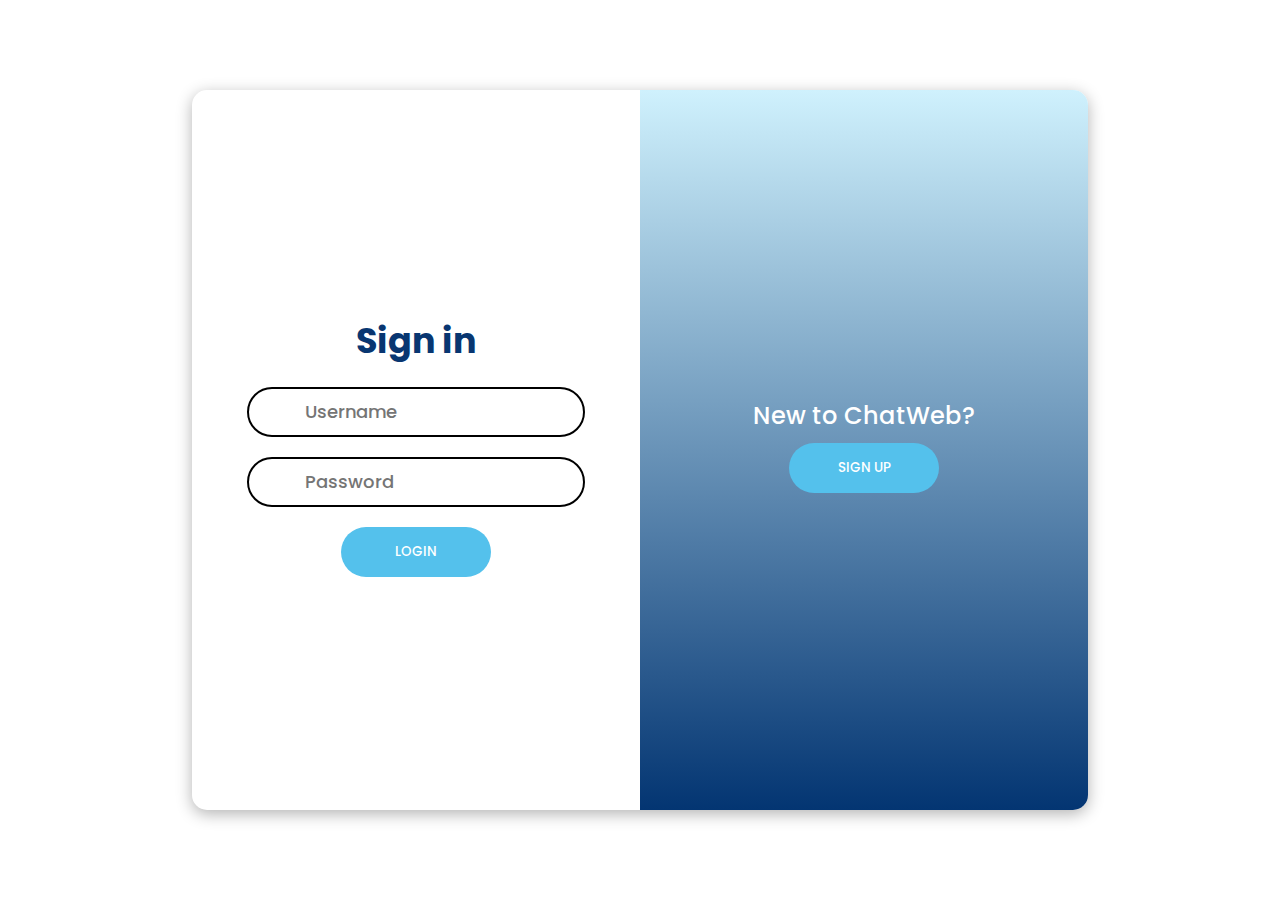
==== src/login.html @ a0933726 "firstUpdate" ====
<!DOCTYPE html>
<html lang="en">
<head>
    <meta charset="UTF-8">
    <meta http-equiv="X-UA-Compatible" content="IE=edge">
    <meta name="viewport" content="width=device-width, initial-scale=1.0">
    <link rel="stylesheet" href="https://pro.fontawesome.com/releases/v5.10.0/css/all.css" integrity="sha384-AYmEC3Yw5cVb3ZcuHtOA93w35dYTsvhLPVnYs9eStHfGJvOvKxVfELGroGkvsg+p" crossorigin="anonymous" />
    <link rel="stylesheet" href="login.css">
    <title>signin-signup</title>
</head>
<body>
    <div class="container">
        <div class="signin-signup">
            <form action="" class="sign-in-form">
                <h2 class="title">Sign in</h2>
                <div class="input-field">
                    <i class="fas fa-user"></i>
                    <input type="text" placeholder="Username">
                </div>
                <div class="input-field">
                    <i class="fas fa-lock"></i>
                    <input type="password" placeholder="Password">
                </div>
                <input type="submit" value="Login" class="btn">
                <p class="account-text">Don't have an account? <a href="#" id="sign-up-btn2">Sign up</a></p>
            </form>
            <form action="" class="sign-up-form">
                <h2 class="title">Sign up</h2>
                <div class="input-field">
                    <i class="fas fa-user"></i>
                    <input type="text" placeholder="Username">
                </div>
                <div class="input-field">
                    <i class="fas fa-envelope"></i>
                    <input type="text" placeholder="Email">
                </div>
                <div class="input-field">
                    <i class="fas fa-lock"></i>
                    <input type="password" placeholder="Password">
                </div>
                <input type="submit" value="Sign up" class="btn">
                <p class="account-text">Already have an account? <a href="#" id="sign-in-btn2">Sign in</a></p>
            </form>
        </div>
        <div class="panels-container">
            <div class="panel left-panel">
                <div class="content">
                    <h3>User of ChatWeb?</h3>
                    <button class="btn" id="sign-in-btn">Sign in</button>
                </div>
            </div>
            <div class="panel right-panel">
                <div class="content">
                    <h3>New to ChatWeb?</h3>
                    <button class="btn" id="sign-up-btn">Sign up</button>
                </div>
            </div>
        </div>
    </div>
    <script src="login.js"></script>
</body>
</html>
---- src/login.css ----
@import url('https://fonts.googleapis.com/css2?family=Poppins:wght@400;500&family=Roboto:wght@400;500&display=swap');

* {
    margin: 0;
    padding: 0;
    box-sizing: border-box;
    font-family: 'Poppins', sans-serif;
}
body {
    display: flex;
    align-items: center;
    justify-content: center;
    min-height: 100vh;
    background: #fff;
}
.container {
    position: relative;
    width: 70vw;
    height: 80vh;
    background: #fff;
    border-radius: 15px;
    box-shadow: 0 4px 16px 0 rgba(0, 0, 0, 0.3);
    overflow: hidden;
}
.container::before {
    content: "";
    position: absolute;
    top: 0;
    left: -50%;
    width: 100%;
    height: 100%;
    background: rgb(3,53,114);
    background: linear-gradient(0deg, rgba(3,53,114,1) 0%, rgba(207,241,253,1) 100%);
    z-index: 6;
    transform: translateX(100%);
    transition: 1s ease-in-out;
}
.signin-signup {
    position: absolute;
    top: 0;
    left: 0;
    width: 100%;
    height: 100%;
    display: flex;
    align-items: center;
    justify-content: space-around;
    z-index: 5;
}
form {
    display: flex;
    align-items: center;
    justify-content: center;
    flex-direction: column;
    width: 40%;
    min-width: 238px;
    padding: 0 10px;
}
form.sign-in-form {
    opacity: 1;
    transition: 0.5s ease-in-out;
    transition-delay: 1s;
}
form.sign-up-form {
    opacity: 0;
    transition: 0.5s ease-in-out;
    transition-delay: 1s;
}
.title {
    font-size: 35px;
    color: #083671;
    margin-bottom: 10px;
}
.input-field {
    width: 100%;
    height: 50px;
    background: #ffffff;
    margin: 10px 0;
    border: 2px solid #000000;
    border-radius: 50px;
    display: flex;
    align-items: center;
}
.input-field i {
    flex: 1;
    text-align: center;
    color: #000000;
    font-size: 18px;
}
.input-field input {
    flex: 5;
    background: none;
    border: none;
    outline: none;
    width: 100%;
    font-size: 18px;
    font-weight: 500;
    color: #000000;
}
.btn {
    width: 150px;
    height: 50px;
    border: none;
    border-radius: 50px;
    background: #54c1ec;
    color: #fff;
    font-weight: 500;
    margin: 10px 0;
    text-transform: uppercase;
    cursor: pointer;
}
.btn:hover {
    background: #0e99d4;
}
.panels-container {
    position: absolute;
    top: 0;
    left: 0;
    width: 100%;
    height: 100%;
    display: flex;
    align-items: center;
    justify-content: space-around;
}
.panel {
    display: flex;
    flex-direction: column;
    align-items: center;
    justify-content: space-around;
    width: 35%;
    min-width: 238px;
    padding: 0 10px;
    text-align: center;
    z-index: 6;
}
.left-panel {
    pointer-events: none;
}
.content {
    color: #fff;
    transition: 1.1s ease-in-out;
    transition-delay: 0.5s;
}
.panel h3 {
    font-size: 24px;
    font-weight: 500;
}
.panel p {
    font-size: 15px;
    padding: 10px 0;
}
.image {
    width: 100%;
    transition: 1.1s ease-in-out;
    transition-delay: 0.4s;
}
.left-panel .image,
.left-panel .content {
    transform: translateX(-200%);
}
.right-panel .image,
.right-panel .content {
    transform: translateX(0);
}
.account-text {
    display: none;
}
/*Animation*/
.container.sign-up-mode::before {
    transform: translateX(0);
}
.container.sign-up-mode .right-panel .image,
.container.sign-up-mode .right-panel .content {
    transform: translateX(200%);
}
.container.sign-up-mode .left-panel .image,
.container.sign-up-mode .left-panel .content {
    transform: translateX(0);
}
.container.sign-up-mode form.sign-in-form {
    opacity: 0;
}
.container.sign-up-mode form.sign-up-form {
    opacity: 1;
}
.container.sign-up-mode .right-panel {
    pointer-events: none;
}
.container.sign-up-mode .left-panel {
    pointer-events: all;
}
/*Responsive*/
@media (max-width:779px) {
    .container {
        width: 100vw;
        height: 100vh;
    }
}
@media (max-width:635px) {
    .container::before {
        display: none;
    }
    form {
        width: 80%;
    }
    form.sign-up-form {
        display: none;
    }
    .container.sign-up-mode2 form.sign-up-form {
        display: flex;
        opacity: 1;
    }
    .container.sign-up-mode2 form.sign-in-form {
        display: none;
    }
    .panels-container {
        display: none;
    }
    .account-text {
        display: initial;
        margin-top: 30px;
    }
}
@media (max-width:320px) {
    form {
        width: 90%;
    }
}
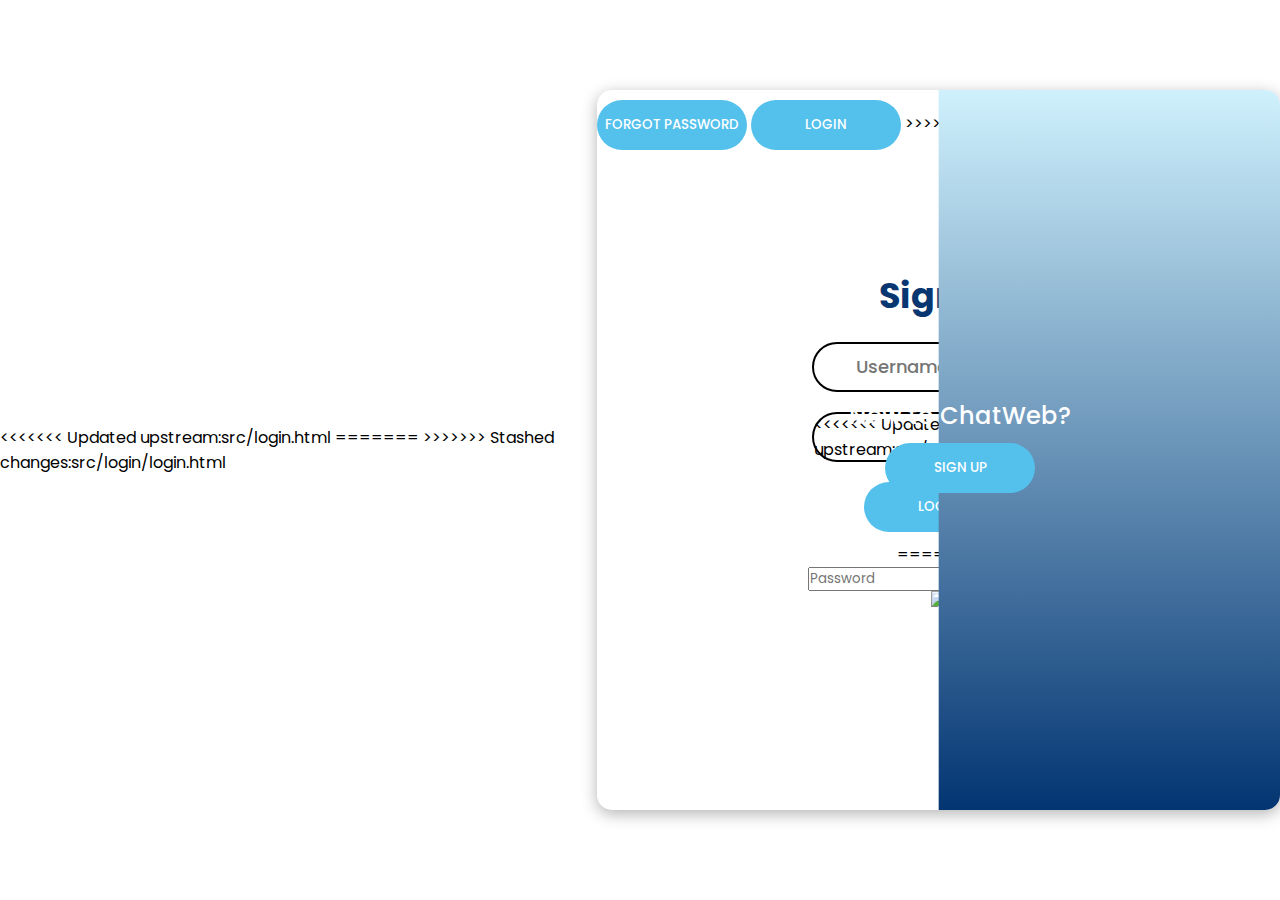
==== commit a733297f: "Forgot password/logout" ====
--- a/src/login.html
+++ b/src/login.html
@@ -6,6 +6,12 @@
     <meta name="viewport" content="width=device-width, initial-scale=1.0">
     <link rel="stylesheet" href="https://pro.fontawesome.com/releases/v5.10.0/css/all.css" integrity="sha384-AYmEC3Yw5cVb3ZcuHtOA93w35dYTsvhLPVnYs9eStHfGJvOvKxVfELGroGkvsg+p" crossorigin="anonymous" />
     <link rel="stylesheet" href="login.css">
+<<<<<<< Updated upstream:src/login.html
+=======
+    <script type="module" src="fireBase-signUp.js" defer></script>
+    <script type="module" src="fireBase-signIn.js" defer></script>
+    <script type="module" src="forgot-password.js" defer></script>
+>>>>>>> Stashed changes:src/login/login.html
     <title>signin-signup</title>
 </head>
 <body>
@@ -19,9 +25,19 @@
                 </div>
                 <div class="input-field">
                     <i class="fas fa-lock"></i>
+<<<<<<< Updated upstream:src/login.html
                     <input type="password" placeholder="Password">
                 </div>
                 <input type="submit" value="Login" class="btn">
+=======
+                    <input type="password" placeholder="Password" id="passwordSin">
+                    <img src="eye-close.png" id="eyeicon"><br>
+                </div>
+                <p id="invalid-login"></p>
+                <input type="submit" value="Forgot Password" class="btn" id="forgot_password">
+                
+                <input type="submit" value="Login" class="btn" id="signInBtn">
+>>>>>>> Stashed changes:src/login/login.html
                 <p class="account-text">Don't have an account? <a href="#" id="sign-up-btn2">Sign up</a></p>
             </form>
             <form action="" class="sign-up-form">
